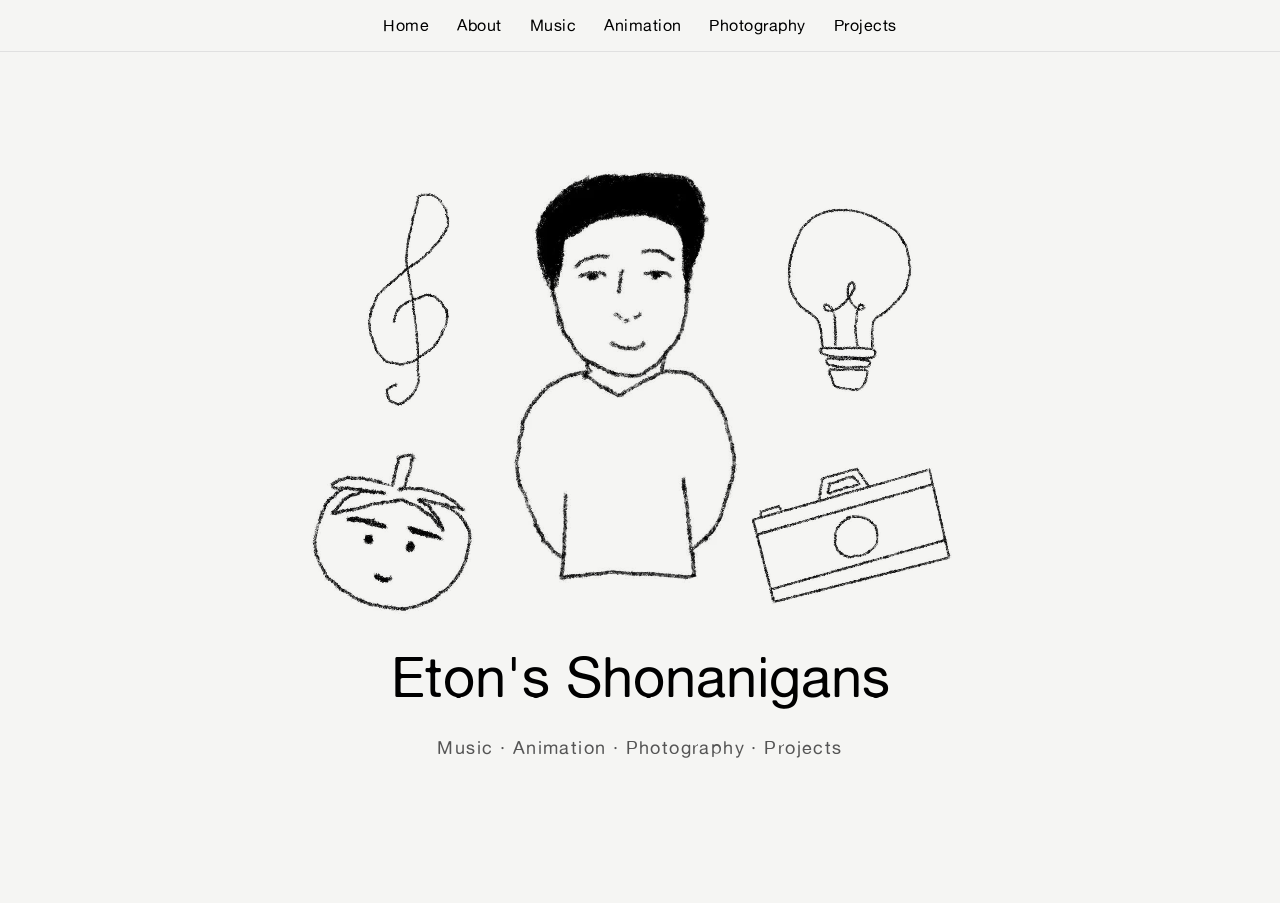
==== index.html @ 25073215 "Add product canvas animation above camera, fix subtitle to say Projects Co-Authored-By: Claude Sonne" ====
<!DOCTYPE html>
<html lang="en">
<head>
    <meta charset="UTF-8">
    <meta name="viewport" content="width=device-width, initial-scale=1.0">
    <title>Eton's Shonanigans</title>
    <link rel="stylesheet" href="styles.css">
</head>
<body>
    <nav>
        <ul>
            <li><a href="index.html">Home</a></li>
            <li><a href="about.html">About</a></li>
            <li><a href="music.html">Music</a></li>
            <li><a href="animation.html">Animation</a></li>
            <li><a href="photography.html">Photography</a></li>
            <li><a href="product.html">Projects</a></li>
        </ul>
    </nav>

    <section class="hero">
        <div class="hero-inner">
            <div class="sprite-wrap">
                <canvas id="about-canvas"></canvas>
            </div>
            <div class="hero-text">
                <h1><span class="first-e">E<canvas id="tomato-canvas"></canvas></span>ton's Shonanigans</h1>
                <p>Music &middot; Animation &middot; Photography &middot; Projects</p>
            </div>
            <canvas id="photo-canvas"></canvas>
            <canvas id="music-canvas"></canvas>
            <canvas id="product-canvas"></canvas>
        </div>
    </section>

    <script>
        function makeAnim(canvasId, sSrcs, pSrcs, displayHeight, clickUrl) {
            const canvas = document.getElementById(canvasId);
            const ctx = canvas.getContext('2d');
            const bitmaps = { s: new Array(sSrcs.length), p: new Array(pSrcs.length) };
            let totalLoaded = 0;
            const totalNeeded = sSrcs.length + pSrcs.length;
            let ready = false;
            let hovering = false;
            let rowBounds = null;

            function loadSrc(src, arr, idx) {
                const img = new Image();
                img.onload = () => {
                    createImageBitmap(img).then(bmp => {
                        arr[idx] = bmp;
                        if (++totalLoaded === totalNeeded) {
                            canvas.width = bitmaps.s[0].width;
                            canvas.height = bitmaps.s[0].height;
                            const aspect = canvas.width / canvas.height;
                            canvas.style.height = displayHeight + 'px';
                            canvas.style.width = Math.round(displayHeight * aspect) + 'px';
                            rowBounds = buildBoundary([...bitmaps.s, ...bitmaps.p]);
                            ready = true;
                            startLoop();
                        }
                    });
                };
                img.src = src;
            }

            function buildBoundary(allBmps) {
                const w = canvas.width, h = canvas.height;
                const tmp = document.createElement('canvas');
                tmp.width = w; tmp.height = h;
                const tc = tmp.getContext('2d');
                const left = new Int32Array(h).fill(w);
                const right = new Int32Array(h).fill(-1);
                for (const bmp of allBmps) {
                    tc.drawImage(bmp, 0, 0);
                    const data = tc.getImageData(0, 0, w, h).data;
                    for (let y = 0; y < h; y++) {
                        const row = y * w;
                        for (let x = 0; x < w; x++) {
                            const i = (row + x) * 4;
                            if ((255 - data[i]) + (255 - data[i+1]) + (255 - data[i+2]) > 20) {
                                if (x < left[y]) left[y] = x;
                                if (x > right[y]) right[y] = x;
                            }
                        }
                    }
                }
                return { left, right };
            }

            sSrcs.forEach((src, i) => loadSrc(src, bitmaps.s, i));
            pSrcs.forEach((src, i) => loadSrc(src, bitmaps.p, i));

            function startLoop() {
                const interval = 1000 / 12;
                let frame = 0, last = 0;
                function tick(ts) {
                    if (ts - last >= interval) {
                        const frames = hovering ? bitmaps.p : bitmaps.s;
                        ctx.drawImage(frames[frame % frames.length], 0, 0);
                        frame++;
                        last = ts;
                    }
                    requestAnimationFrame(tick);
                }
                requestAnimationFrame(tick);
            }

            function checkHover(e) {
                if (!ready) return;
                const rect = canvas.getBoundingClientRect();
                const scaleX = canvas.width / rect.width;
                const scaleY = canvas.height / rect.height;
                const x = Math.floor((e.clientX - rect.left) * scaleX);
                const y = Math.floor((e.clientY - rect.top) * scaleY);
                if (x < 0 || y < 0 || x >= canvas.width || y >= canvas.height) {
                    hovering = false;
                    return;
                }
                const px = ctx.getImageData(x, y, 1, 1).data;
                const onDrawn = (255 - px[0]) + (255 - px[1]) + (255 - px[2]) > 20;
                const insideBoundary = rowBounds && x >= rowBounds.left[y] && x <= rowBounds.right[y];
                hovering = onDrawn || insideBoundary;
            }

            canvas.addEventListener('mousemove', e => {
                checkHover(e);
                canvas.style.cursor = hovering ? 'pointer' : 'default';
            });
            canvas.addEventListener('mouseleave', () => {
                hovering = false;
                canvas.style.cursor = 'default';
            });
            canvas.addEventListener('click', () => {
                if (hovering && clickUrl) window.location.href = clickUrl;
            });
        }

        makeAnim(
            'about-canvas',
            ['images/about/about_1_s.jpg', 'images/about/about_2_s.jpg', 'images/about/about_3_s.jpg'],
            ['images/about/about_1_p.jpg', 'images/about/about_2_p.jpg', 'images/about/about_3_p.jpg'],
            520,
            'about.html'
        );

        makeAnim(
            'photo-canvas',
            ['images/photo/port_1_s.jpg', 'images/photo/port_2_s.jpg', 'images/photo/port_3_s.jpg'],
            ['images/photo/port_1_p.jpg', 'images/photo/port_2_p.jpg', 'images/photo/port_3_p.jpg',
             'images/photo/port_4_p.jpg', 'images/photo/port_5_p.jpg', 'images/photo/port_6_p.jpg'],
            330,
            'photography.html'
        );

        makeAnim(
            'product-canvas',
            ['images/product/frame_1_s.jpg', 'images/product/frame_2_s.jpg', 'images/product/frame_3_s.jpg'],
            ['images/product/frame_1_p.jpg', 'images/product/frame_2_p.jpg', 'images/product/frame_3_p.jpg'],
            330,
            'product.html'
        );

        makeAnim(
            'music-canvas',
            ['images/music/port_1_s.jpg', 'images/music/port_2_s.jpg', 'images/music/port_3_s.jpg'],
            ['images/music/port_1_p.jpg', 'images/music/port_2_p.jpg', 'images/music/port_3_p.jpg',
             'images/music/port_4_p.jpg', 'images/music/port_5_p.jpg', 'images/music/port_6_p.jpg'],
            330,
            'music.html'
        );

        makeAnim(
            'tomato-canvas',
            ['images/tomato/tomato_1_s.jpg', 'images/tomato/tomato_2_s.jpg', 'images/tomato/tomato_3_s.jpg'],
            ['images/tomato/frame_1.jpg', 'images/tomato/frame_2.jpg', 'images/tomato/frame_3.jpg'],
            440,
            'animation.html'
        );
    </script>
</body>
</html>
---- styles.css ----
@font-face {
    font-family: 'Alte Haas Grotesk';
    src: url('alte_haas_grotesk/AlteHaasGroteskRegular.ttf') format('truetype');
    font-weight: 400;
}

@font-face {
    font-family: 'Alte Haas Grotesk';
    src: url('alte_haas_grotesk/AlteHaasGroteskBold.ttf') format('truetype');
    font-weight: 700;
}

* {
    scroll-behavior: smooth;
}

body {
    font-family: 'Alte Haas Grotesk', sans-serif;
    font-weight: 400;
    margin: 0;
    padding: 0;
    background-color: #f5f5f3;
    color: #000000;
    line-height: 1.7;
    min-height: 100vh;
}

nav {
    position: sticky;
    top: 0;
    z-index: 100;
    background-color: #f5f5f3;
    border-bottom: 1px solid #e0e0e0;
    padding: 12px 0;
}

nav ul {
    list-style: none;
    display: flex;
    justify-content: center;
    flex-wrap: wrap;
    margin: 0;
    padding: 0;
    gap: 0 8px;
}

nav li {
    margin: 0 10px;
}

nav a {
    text-decoration: none;
    color: #000000;
    font-size: 1rem;
    font-weight: 400;
    letter-spacing: 0.03em;
    transition: color 0.2s;
}

nav a:hover {
    color: #555555;
}

.section {
    padding: 80px 20px;
    border-bottom: 1px solid #e0e0e0;
}

.section:last-child {
    border-bottom: none;
}

.hero {
    min-height: calc(100vh - 49px);
    display: flex;
    align-items: center;
    justify-content: center;
}

.hero-inner {
    display: flex;
    flex-direction: column;
    align-items: center;
    justify-content: center;
    margin-top: -80px;
    position: relative;
}

.sprite-wrap {
    overflow: hidden;
    height: 510px;
}

.sprite-wrap canvas {
    display: block;
    mix-blend-mode: multiply;
}

#photo-canvas {
    position: absolute;
    right: calc(8% + 10px);
    bottom: calc(20% - 60px);
    display: block;
    mix-blend-mode: multiply;
}

#music-canvas {
    position: absolute;
    left: calc(8% + 10px);
    top: 5%;
    display: block;
    mix-blend-mode: multiply;
}

#product-canvas {
    position: absolute;
    right: calc(8% + 10px);
    top: 5%;
    display: block;
    mix-blend-mode: multiply;
}

.first-e {
    position: relative;
    display: inline-block;
}

#tomato-canvas {
    position: absolute;
    bottom: calc(60% - 100px);
    left: -230px;
    display: block;
    mix-blend-mode: multiply;
}

.hero-text {
    text-align: center;
    margin-top: -40px;
}

.hero h1 {
    font-size: 3.5rem;
    font-weight: 400;
    font-style: normal;
    margin-bottom: 8px;
}

.hero p {
    font-size: 1.1rem;
    letter-spacing: 0.08em;
    color: #555555;
    margin: 0;
}

.content {
    max-width: 860px;
    margin: 0 auto;
}

.page-content {
    padding: 60px 20px;
}

.wide {
    max-width: 1200px;
}

h1 {
    font-size: 2.8rem;
    font-weight: 400;
    margin-bottom: 16px;
}

h2 {
    font-size: 2.2rem;
    font-weight: 400;
    font-style: normal;
    margin-bottom: 20px;
    border-bottom: 1px solid #e0e0e0;
    padding-bottom: 8px;
}

h3 {
    font-size: 1.3rem;
    font-weight: 400;
    margin-bottom: 10px;
}

p {
    margin-bottom: 15px;
    font-size: 1.05rem;
}

.gallery {
    columns: 3;
    column-gap: 8px;
    margin-top: 24px;
}

.gallery-item {
    break-inside: avoid;
    margin-bottom: 8px;
    cursor: pointer;
}

.gallery-item img {
    width: 100%;
    height: auto;
    display: block;
    transition: opacity 0.2s;
}

.gallery-item img:hover {
    opacity: 0.85;
}

.lightbox {
    display: none;
    position: fixed;
    inset: 0;
    background: rgba(0, 0, 0, 0.92);
    z-index: 1000;
    align-items: center;
    justify-content: center;
}

.lightbox.active {
    display: flex;
}

.lightbox #lightbox-img {
    max-width: 88vw;
    max-height: 90vh;
    object-fit: contain;
    display: block;
    cursor: default;
}

.lightbox-close {
    position: fixed;
    top: 20px;
    right: 28px;
    background: none;
    border: none;
    color: #fff;
    font-size: 2.2rem;
    cursor: pointer;
    line-height: 1;
    opacity: 0.7;
    transition: opacity 0.2s;
}

.lightbox-close:hover { opacity: 1; }

.lightbox-nav {
    position: fixed;
    top: 50%;
    transform: translateY(-50%);
    background: none;
    border: none;
    color: #fff;
    font-size: 2.5rem;
    cursor: pointer;
    padding: 16px 20px;
    opacity: 0.6;
    transition: opacity 0.2s;
    user-select: none;
}

.lightbox-nav:hover { opacity: 1; }
.lightbox-prev { left: 16px; }
.lightbox-next { right: 16px; }

.video-container {
    margin: 28px 0;
}

video {
    max-width: 100%;
    height: auto;
    border-radius: 4px;
}

.music-label {
    margin-top: 48px;
    margin-bottom: 16px;
    font-size: 1.1rem;
    letter-spacing: 0.06em;
    text-transform: uppercase;
}

.video-grid {
    display: grid;
    grid-template-columns: repeat(auto-fill, minmax(360px, 1fr));
    gap: 20px;
}

.video-embed iframe {
    width: 100%;
    aspect-ratio: 16 / 9;
    border: none;
    border-radius: 4px;
    display: block;
}

.video-full {
    width: 100%;
    margin-top: 16px;
}

.project-list {
    margin-top: 0;
}

.project-item {
    border-bottom: 1px solid #e0e0e0;
}

.project-title {
    list-style: none;
    display: flex;
    justify-content: space-between;
    align-items: center;
    padding: 20px 0;
    cursor: pointer;
    font-size: 1.1rem;
    letter-spacing: 0.02em;
    user-select: none;
}

.project-title::-webkit-details-marker { display: none; }

.project-title::after {
    content: '+';
    font-size: 1.4rem;
    font-weight: 300;
    transition: transform 0.2s;
}

.project-item[open] .project-title::after {
    transform: rotate(45deg);
}

.project-body {
    padding: 0 0 20px 0;
    color: #444;
}

.about-layout {
    display: flex;
    gap: 48px;
    align-items: flex-start;
}

.about-text {
    flex: 1;
}

.about-photo img {
    width: 260px;
    display: block;
    border-radius: 2px;
}
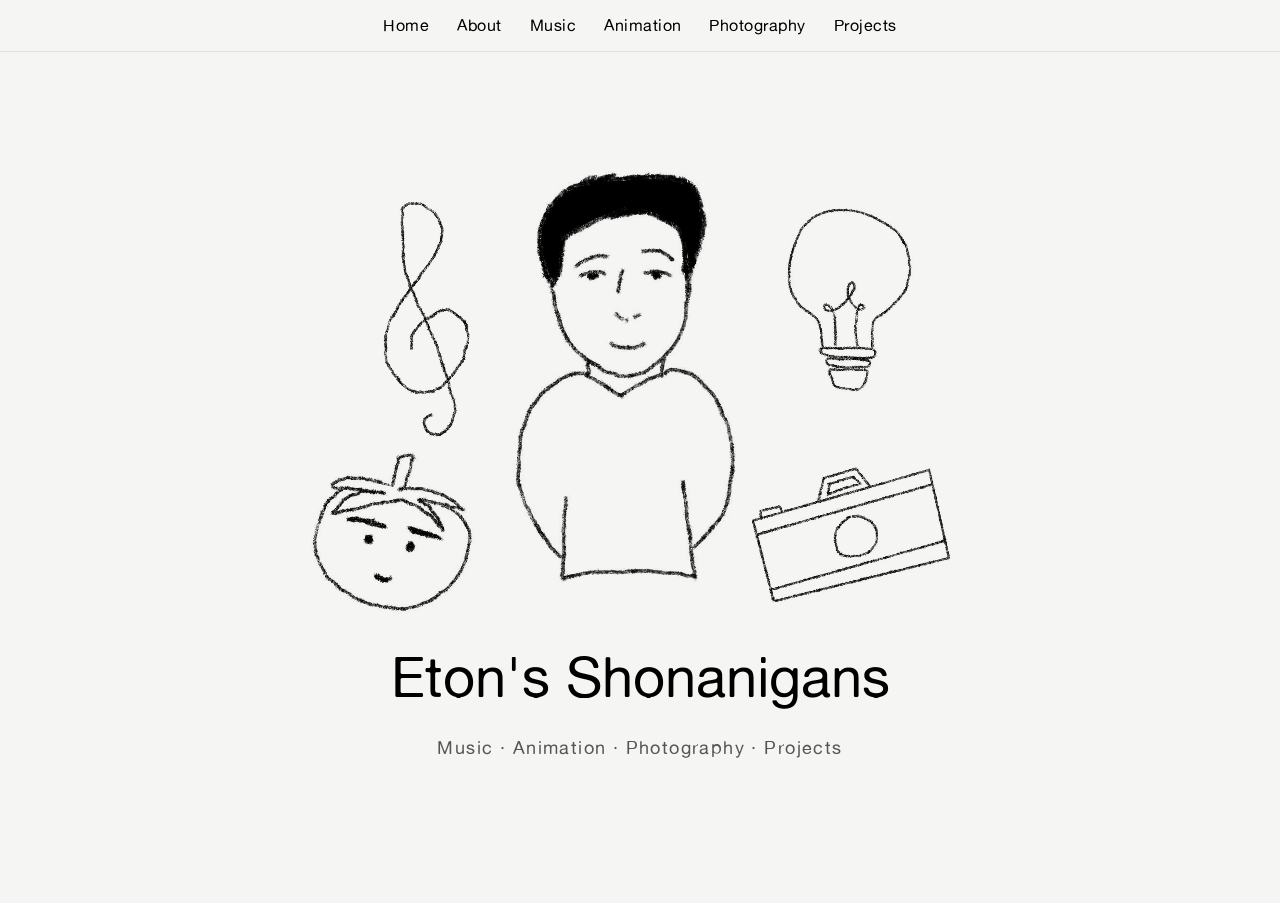
==== commit 34e7a457: "Make music animation 1.1x larger and tilt 15 degrees left Co-Authored-By: Claude Sonnet 4.6 <noreply" ====
--- a/index.html
+++ b/index.html
@@ -166,7 +166,7 @@
             ['images/music/port_1_s.jpg', 'images/music/port_2_s.jpg', 'images/music/port_3_s.jpg'],
             ['images/music/port_1_p.jpg', 'images/music/port_2_p.jpg', 'images/music/port_3_p.jpg',
              'images/music/port_4_p.jpg', 'images/music/port_5_p.jpg', 'images/music/port_6_p.jpg'],
-            330,
+            363,
             'music.html'
         );
 
--- a/styles.css
+++ b/styles.css
@@ -110,6 +110,7 @@
     top: 5%;
     display: block;
     mix-blend-mode: multiply;
+    transform: rotate(-15deg);
 }
 
 #product-canvas {
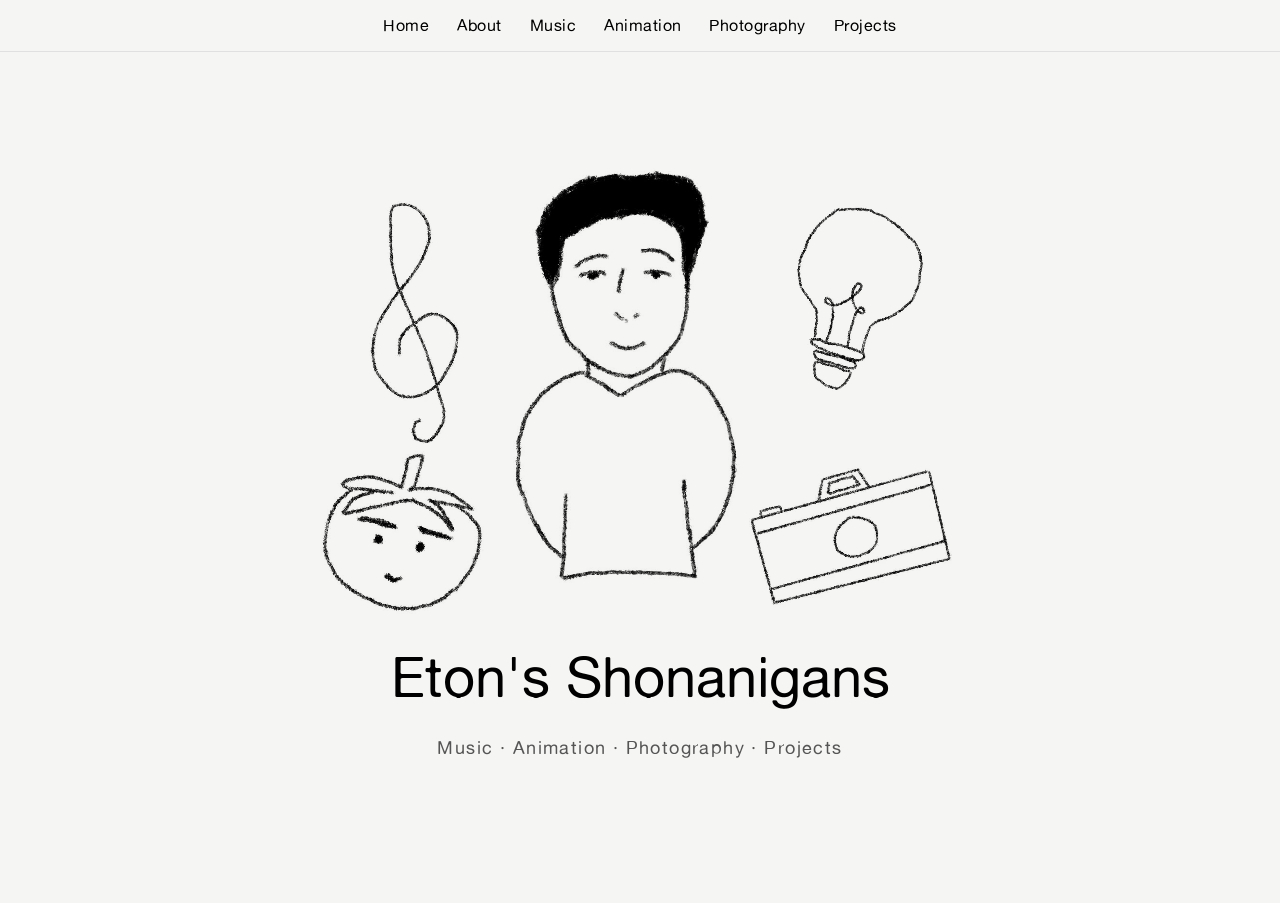
==== commit 94485dea: "Adjust music/tomato/product animation sizes and positions Co-Authored-By: Claude Sonnet 4.6 <noreply" ====
--- a/index.html
+++ b/index.html
@@ -166,7 +166,7 @@
             ['images/music/port_1_s.jpg', 'images/music/port_2_s.jpg', 'images/music/port_3_s.jpg'],
             ['images/music/port_1_p.jpg', 'images/music/port_2_p.jpg', 'images/music/port_3_p.jpg',
              'images/music/port_4_p.jpg', 'images/music/port_5_p.jpg', 'images/music/port_6_p.jpg'],
-            363,
+            370,
             'music.html'
         );
 
--- a/styles.css
+++ b/styles.css
@@ -106,7 +106,7 @@
 
 #music-canvas {
     position: absolute;
-    left: calc(8% + 10px);
+    left: calc(8% - 5px);
     top: 5%;
     display: block;
     mix-blend-mode: multiply;
@@ -119,6 +119,7 @@
     top: 5%;
     display: block;
     mix-blend-mode: multiply;
+    transform: rotate(15deg);
 }
 
 .first-e {
@@ -129,7 +130,7 @@
 #tomato-canvas {
     position: absolute;
     bottom: calc(60% - 100px);
-    left: -230px;
+    left: -220px;
     display: block;
     mix-blend-mode: multiply;
 }
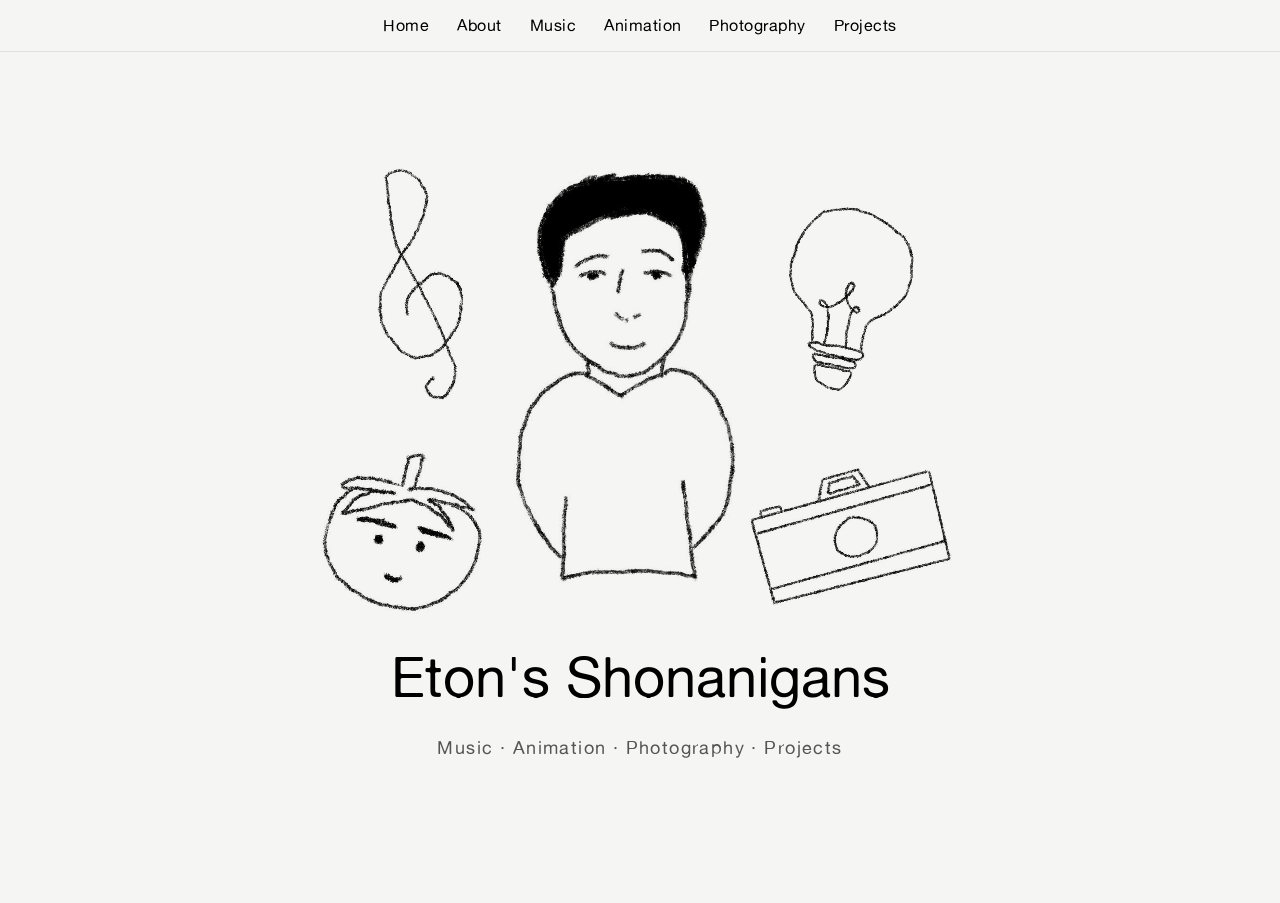
==== commit a30729cc: "Reposition music and product canvas animations Co-Authored-By: Claude Sonnet 5 <noreply@anthropic.co" ====
--- a/index.html
+++ b/index.html
@@ -166,7 +166,7 @@
             ['images/music/port_1_s.jpg', 'images/music/port_2_s.jpg', 'images/music/port_3_s.jpg'],
             ['images/music/port_1_p.jpg', 'images/music/port_2_p.jpg', 'images/music/port_3_p.jpg',
              'images/music/port_4_p.jpg', 'images/music/port_5_p.jpg', 'images/music/port_6_p.jpg'],
-            370,
+            360,
             'music.html'
         );
 
--- a/styles.css
+++ b/styles.css
@@ -106,20 +106,20 @@
 
 #music-canvas {
     position: absolute;
-    left: calc(8% - 5px);
-    top: 5%;
-    display: block;
-    mix-blend-mode: multiply;
-    transform: rotate(-15deg);
+    left: calc(8% + 5px);
+    top: calc(5% - 35px);
+    display: block;
+    mix-blend-mode: multiply;
+    transform: rotate(-20deg);
 }
 
 #product-canvas {
     position: absolute;
-    right: calc(8% + 10px);
+    right: calc(8% + 15px);
     top: 5%;
     display: block;
     mix-blend-mode: multiply;
-    transform: rotate(15deg);
+    transform: rotate(10deg);
 }
 
 .first-e {
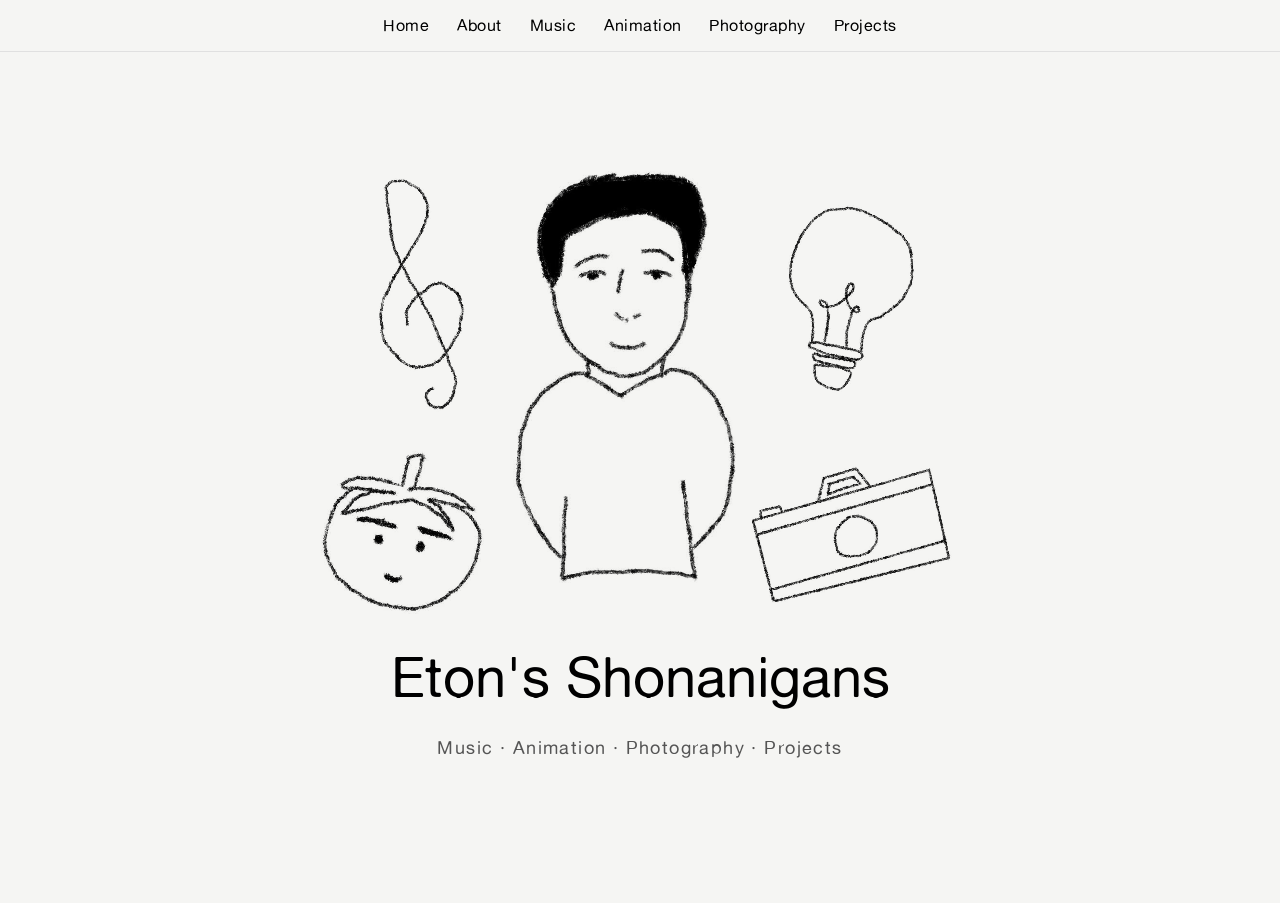
==== commit 788a930f: "Make about animation hover use a stable bounding-box region Track cursor via document-level mousemov" ====
--- a/index.html
+++ b/index.html
@@ -34,7 +34,7 @@
     </section>
 
     <script>
-        function makeAnim(canvasId, sSrcs, pSrcs, displayHeight, clickUrl) {
+        function makeAnim(canvasId, sSrcs, pSrcs, displayHeight, clickUrl, stickyBoundary) {
             const canvas = document.getElementById(canvasId);
             const ctx = canvas.getContext('2d');
             const bitmaps = { s: new Array(sSrcs.length), p: new Array(pSrcs.length) };
@@ -85,7 +85,16 @@
                         }
                     }
                 }
-                return { left, right };
+                let minX = w, maxX = -1, minY = h, maxY = -1;
+                for (let y = 0; y < h; y++) {
+                    if (right[y] >= left[y]) {
+                        if (left[y] < minX) minX = left[y];
+                        if (right[y] > maxX) maxX = right[y];
+                        if (y < minY) minY = y;
+                        if (y > maxY) maxY = y;
+                    }
+                }
+                return { left, right, minX, maxX, minY, maxY };
             }
 
             sSrcs.forEach((src, i) => loadSrc(src, bitmaps.s, i));
@@ -117,20 +126,36 @@
                     hovering = false;
                     return;
                 }
+                if (stickyBoundary && rowBounds) {
+                    hovering = x >= rowBounds.minX && x <= rowBounds.maxX &&
+                        y >= rowBounds.minY && y <= rowBounds.maxY;
+                    return;
+                }
                 const px = ctx.getImageData(x, y, 1, 1).data;
                 const onDrawn = (255 - px[0]) + (255 - px[1]) + (255 - px[2]) > 20;
                 const insideBoundary = rowBounds && x >= rowBounds.left[y] && x <= rowBounds.right[y];
                 hovering = onDrawn || insideBoundary;
             }
 
-            canvas.addEventListener('mousemove', e => {
-                checkHover(e);
-                canvas.style.cursor = hovering ? 'pointer' : 'default';
-            });
-            canvas.addEventListener('mouseleave', () => {
-                hovering = false;
-                canvas.style.cursor = 'default';
-            });
+            if (stickyBoundary) {
+                // Overlapping sibling canvases can sit on top of this one within its own
+                // box, causing spurious mouseleave/mousemove churn on this element as the
+                // cursor passes under them. Track from document so hover state depends
+                // only on cursor position, not which element is topmost at that point.
+                document.addEventListener('mousemove', e => {
+                    checkHover(e);
+                    canvas.style.cursor = hovering ? 'pointer' : 'default';
+                });
+            } else {
+                canvas.addEventListener('mousemove', e => {
+                    checkHover(e);
+                    canvas.style.cursor = hovering ? 'pointer' : 'default';
+                });
+                canvas.addEventListener('mouseleave', () => {
+                    hovering = false;
+                    canvas.style.cursor = 'default';
+                });
+            }
             canvas.addEventListener('click', () => {
                 if (hovering && clickUrl) window.location.href = clickUrl;
             });
@@ -141,7 +166,8 @@
             ['images/about/about_1_s.jpg', 'images/about/about_2_s.jpg', 'images/about/about_3_s.jpg'],
             ['images/about/about_1_p.jpg', 'images/about/about_2_p.jpg', 'images/about/about_3_p.jpg'],
             520,
-            'about.html'
+            'about.html',
+            true
         );
 
         makeAnim(
--- a/styles.css
+++ b/styles.css
@@ -107,7 +107,7 @@
 #music-canvas {
     position: absolute;
     left: calc(8% + 5px);
-    top: calc(5% - 35px);
+    top: calc(5% - 25px);
     display: block;
     mix-blend-mode: multiply;
     transform: rotate(-20deg);
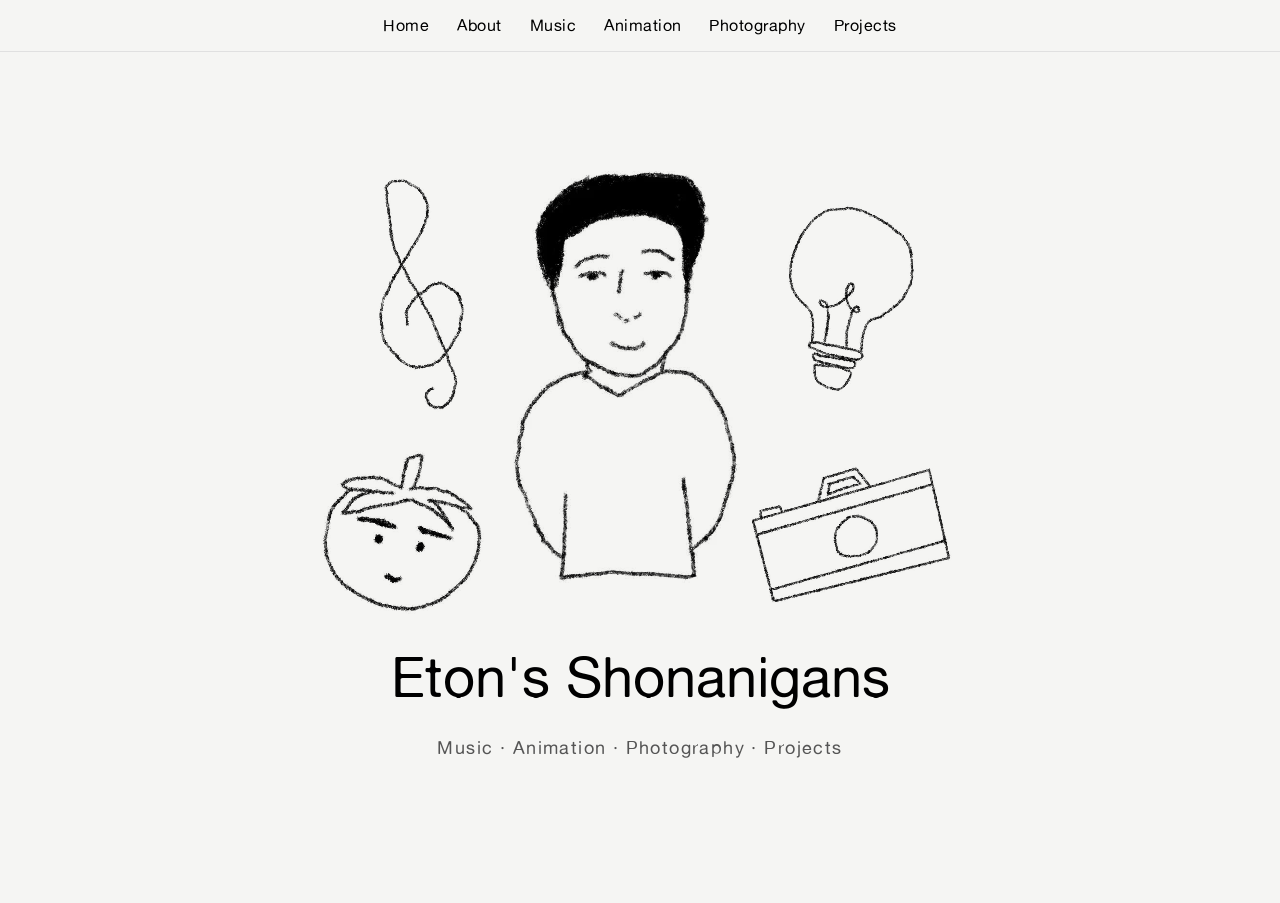
==== commit 36496b48: "Make about animation clickable wherever it is showing color Route clicks through document so they wo" ====
--- a/index.html
+++ b/index.html
@@ -115,6 +115,25 @@
                 requestAnimationFrame(tick);
             }
 
+            function hasInkAt(clientX, clientY) {
+                if (!ready) return false;
+                const rect = canvas.getBoundingClientRect();
+                const scaleX = canvas.width / rect.width;
+                const scaleY = canvas.height / rect.height;
+                const x = Math.floor((clientX - rect.left) * scaleX);
+                const y = Math.floor((clientY - rect.top) * scaleY);
+                if (x < 0 || y < 0 || x >= canvas.width || y >= canvas.height) return false;
+                const px = ctx.getImageData(x, y, 1, 1).data;
+                const onDrawn = (255 - px[0]) + (255 - px[1]) + (255 - px[2]) > 20;
+                const insideBoundary = rowBounds && x >= rowBounds.left[y] && x <= rowBounds.right[y];
+                return onDrawn || insideBoundary;
+            }
+
+            // Shared registry so overlapping canvases can check whether a sibling has
+            // actual drawn content (vs. blank/blended-out background) at a given point.
+            window.__animInkTest = window.__animInkTest || {};
+            window.__animInkTest[canvasId] = hasInkAt;
+
             function checkHover(e) {
                 if (!ready) return;
                 const rect = canvas.getBoundingClientRect();
@@ -131,20 +150,28 @@
                         y >= rowBounds.minY && y <= rowBounds.maxY;
                     return;
                 }
-                const px = ctx.getImageData(x, y, 1, 1).data;
-                const onDrawn = (255 - px[0]) + (255 - px[1]) + (255 - px[2]) > 20;
-                const insideBoundary = rowBounds && x >= rowBounds.left[y] && x <= rowBounds.right[y];
-                hovering = onDrawn || insideBoundary;
+                hovering = hasInkAt(e.clientX, e.clientY);
             }
 
             if (stickyBoundary) {
                 // Overlapping sibling canvases can sit on top of this one within its own
-                // box, causing spurious mouseleave/mousemove churn on this element as the
-                // cursor passes under them. Track from document so hover state depends
-                // only on cursor position, not which element is topmost at that point.
+                // box, causing spurious mouseleave/mousemove churn (and swallowed clicks)
+                // on this element as the cursor passes under them. Track from document so
+                // hover/click behavior depends only on cursor position, not which element
+                // is topmost at that point.
                 document.addEventListener('mousemove', e => {
                     checkHover(e);
                     canvas.style.cursor = hovering ? 'pointer' : 'default';
+                });
+                document.addEventListener('click', e => {
+                    checkHover(e);
+                    if (!hovering || !clickUrl) return;
+                    const topEl = document.elementFromPoint(e.clientX, e.clientY);
+                    if (topEl && topEl !== canvas && topEl.id) {
+                        const siblingInkTest = window.__animInkTest[topEl.id];
+                        if (siblingInkTest && siblingInkTest(e.clientX, e.clientY)) return;
+                    }
+                    window.location.href = clickUrl;
                 });
             } else {
                 canvas.addEventListener('mousemove', e => {
@@ -155,10 +182,10 @@
                     hovering = false;
                     canvas.style.cursor = 'default';
                 });
-            }
-            canvas.addEventListener('click', () => {
-                if (hovering && clickUrl) window.location.href = clickUrl;
-            });
+                canvas.addEventListener('click', () => {
+                    if (hovering && clickUrl) window.location.href = clickUrl;
+                });
+            }
         }
 
         makeAnim(
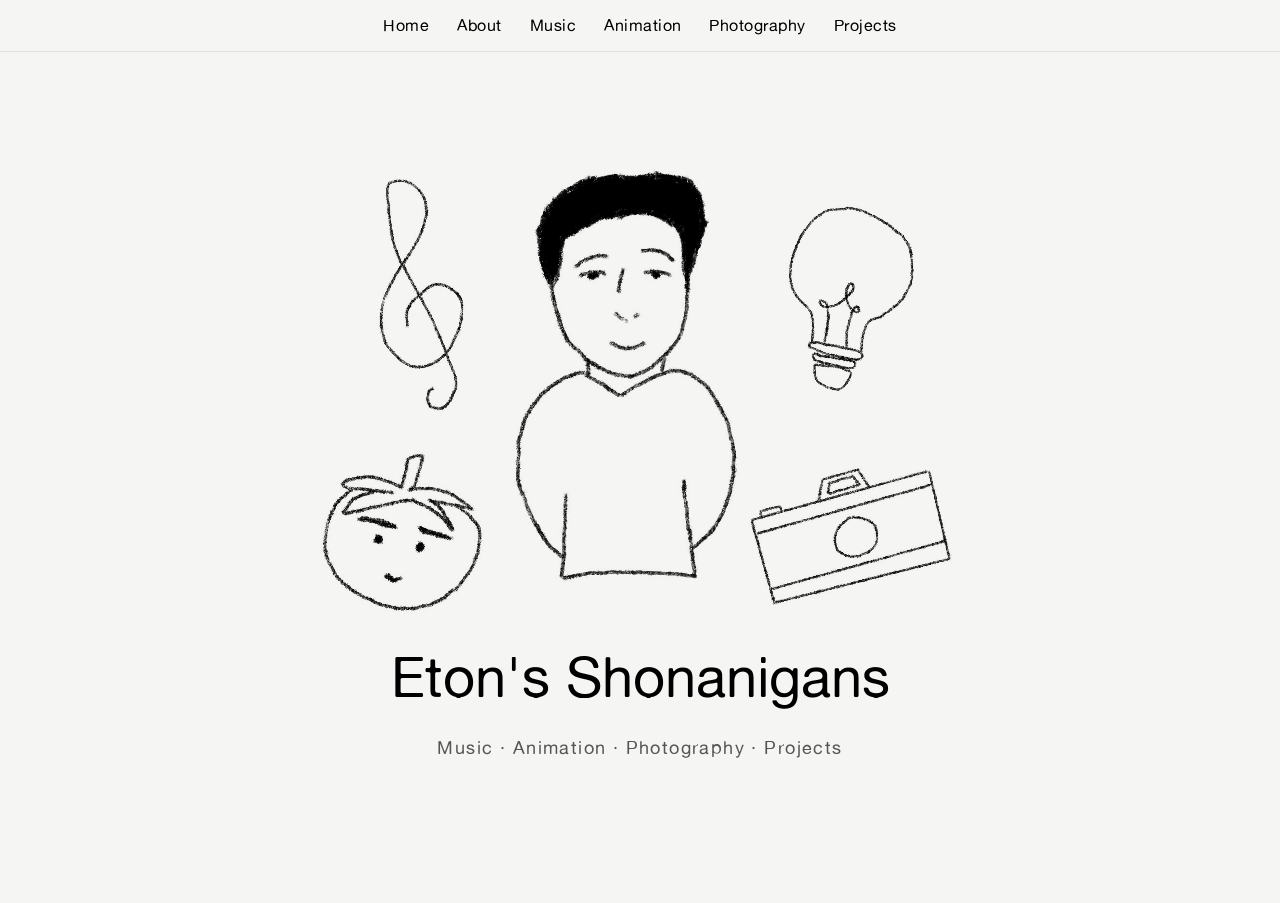
==== commit 7d089e7b: "Use new frame_1-6_p.png as product animation hover frames The code still referenced frame_1-3_p.jpg," ====
--- a/index.html
+++ b/index.html
@@ -209,7 +209,8 @@
         makeAnim(
             'product-canvas',
             ['images/product/frame_1_s.jpg', 'images/product/frame_2_s.jpg', 'images/product/frame_3_s.jpg'],
-            ['images/product/frame_1_p.jpg', 'images/product/frame_2_p.jpg', 'images/product/frame_3_p.jpg'],
+            ['images/product/frame_1_p.png', 'images/product/frame_2_p.png', 'images/product/frame_3_p.png',
+             'images/product/frame_4_p.png', 'images/product/frame_5_p.png', 'images/product/frame_6_p.png'],
             330,
             'product.html'
         );
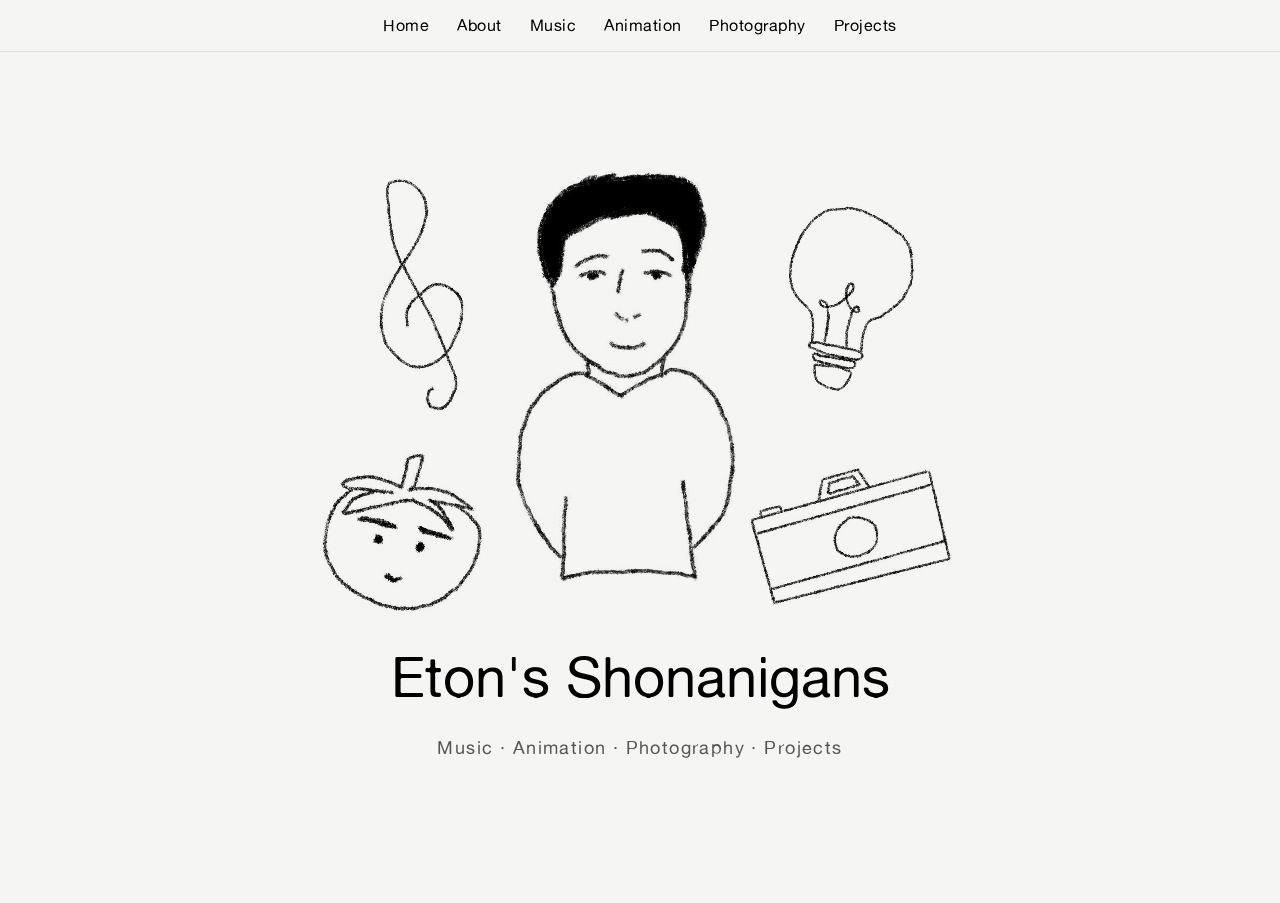
==== commit 71134a61: "Speed up product animation by 1.5x Add an optional speedMultiplier param to makeAnim (defaults to 1)" ====
--- a/index.html
+++ b/index.html
@@ -34,7 +34,8 @@
     </section>
 
     <script>
-        function makeAnim(canvasId, sSrcs, pSrcs, displayHeight, clickUrl, stickyBoundary) {
+        function makeAnim(canvasId, sSrcs, pSrcs, displayHeight, clickUrl, stickyBoundary, speedMultiplier) {
+            speedMultiplier = speedMultiplier || 1;
             const canvas = document.getElementById(canvasId);
             const ctx = canvas.getContext('2d');
             const bitmaps = { s: new Array(sSrcs.length), p: new Array(pSrcs.length) };
@@ -101,7 +102,7 @@
             pSrcs.forEach((src, i) => loadSrc(src, bitmaps.p, i));
 
             function startLoop() {
-                const interval = 1000 / 12;
+                const interval = 1000 / (12 * speedMultiplier);
                 let frame = 0, last = 0;
                 function tick(ts) {
                     if (ts - last >= interval) {
@@ -212,7 +213,9 @@
             ['images/product/frame_1_p.png', 'images/product/frame_2_p.png', 'images/product/frame_3_p.png',
              'images/product/frame_4_p.png', 'images/product/frame_5_p.png', 'images/product/frame_6_p.png'],
             330,
-            'product.html'
+            'product.html',
+            false,
+            1.5
         );
 
         makeAnim(
